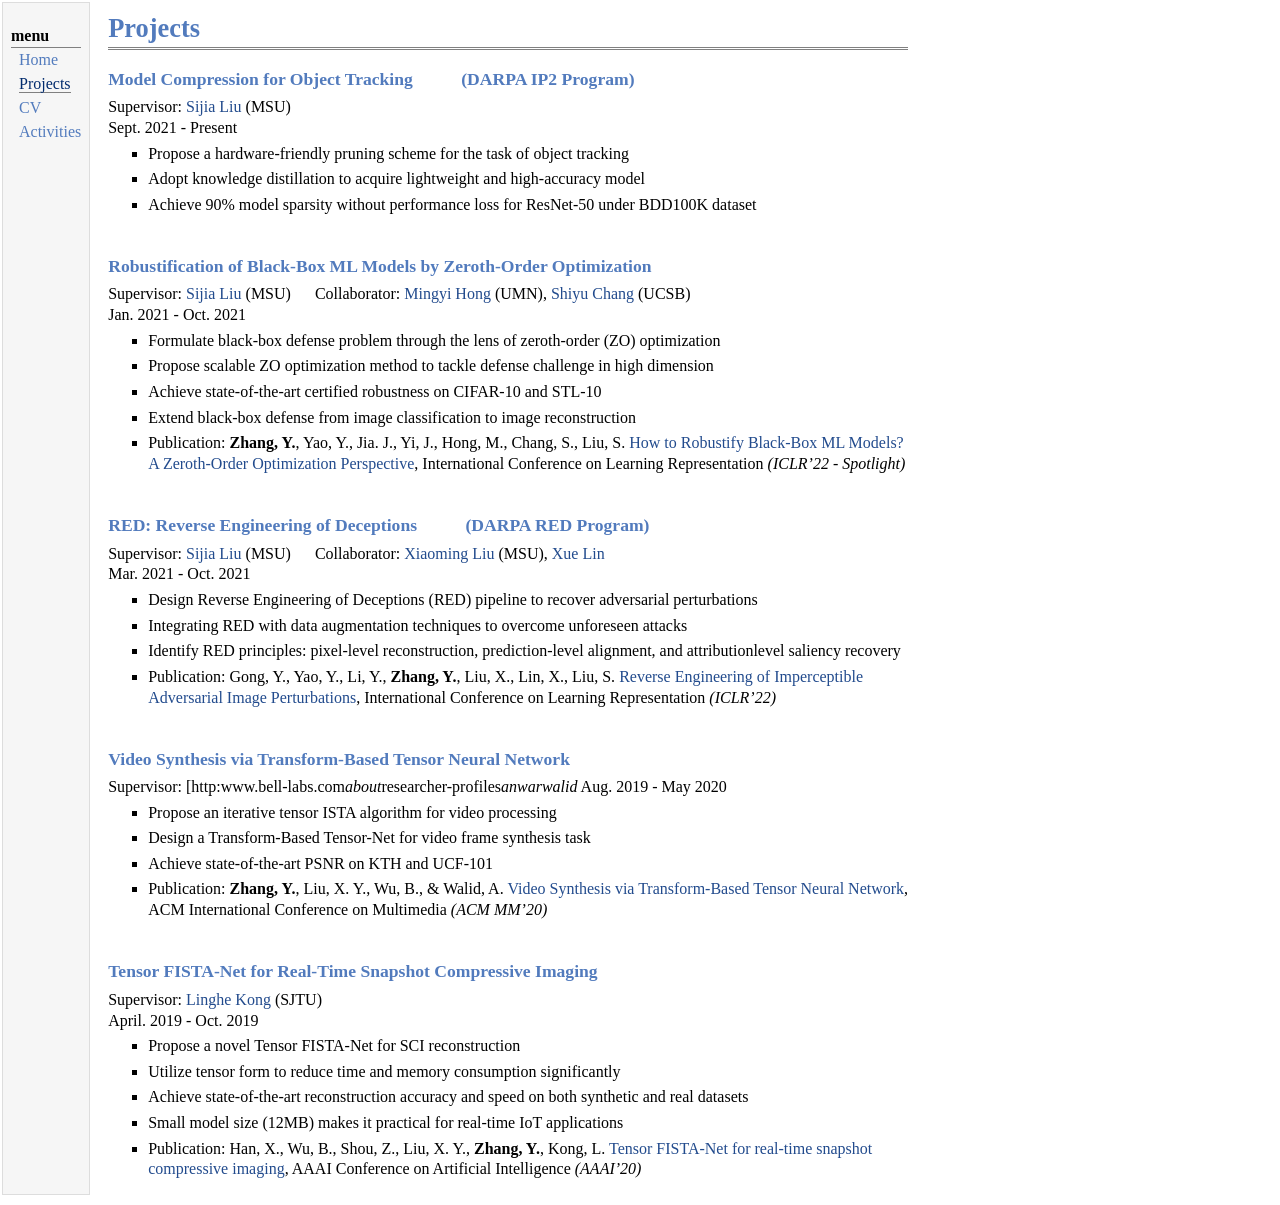
==== projects.html @ 04802327 "Add files via upload" ====
<!DOCTYPE html PUBLIC "-//W3C//DTD XHTML 1.1//EN"
  "http://www.w3.org/TR/xhtml11/DTD/xhtml11.dtd">
<html xmlns="http://www.w3.org/1999/xhtml" xml:lang="en">
<head>
<meta name="generator" content="jemdoc, see http://jemdoc.jaboc.net/" />
<meta http-equiv="Content-Type" content="text/html;charset=utf-8" />
<link rel="stylesheet" href="jemdoc.css" type="text/css" />
<title>Projects</title>
</head>
<body>
<table summary="Table for page layout." id="tlayout">
<tr valign="top">
<td id="layout-menu">
<div class="menu-category">menu</div>
<div class="menu-item"><a href="index.html">Home</a></div>
<div class="menu-item"><a href="projects.html" class="current">Projects</a></div>
<div class="menu-item"><a href="links\YimengZhang_CV.pdf">CV</a></div>
<div class="menu-item"><a href="https://damon19950223.github.io">Activities</a></div>
</td>
<td id="layout-content">
<div id="toptitle">
<h1>Projects</h1>
</div>
<h3>Model Compression for Object Tracking  &nbsp;&nbsp;&nbsp;&nbsp;&nbsp;&nbsp;&nbsp;&nbsp;&nbsp;  (DARPA IP2 Program)     </h3>
<p>Supervisor: <a href="https://lsjxjtu.github.io">Sijia Liu</a> (MSU) <br />
Sept. 2021 - Present</p>
<ul>
<li><p>Propose a hardware-friendly pruning scheme for the task of object tracking</p>
</li>
<li><p>Adopt knowledge distillation to acquire lightweight and high-accuracy model</p>
</li>
<li><p>Achieve 90% model sparsity without performance loss for ResNet-50 under BDD100K dataset
<br />
<br /></p>
</li>
</ul>
<h3>Robustification of Black-Box ML Models by Zeroth-Order Optimization  &nbsp;&nbsp;&nbsp;&nbsp;&nbsp;&nbsp;&nbsp;&nbsp;&nbsp;&nbsp;&nbsp;&nbsp;&nbsp;&nbsp;&nbsp;&nbsp;&nbsp;&nbsp;&nbsp;&nbsp;&nbsp; </h3>
<p>Supervisor: <a href="https://lsjxjtu.github.io">Sijia Liu</a> (MSU) &nbsp;&nbsp;&nbsp;&nbsp;  Collaborator: <a href="https://people.ece.umn.edu/~mhong/mingyi.html">Mingyi Hong</a> (UMN), <a href="https://engineering.ucsb.edu/people/shiyu-chang">Shiyu Chang</a> (UCSB) <br /> 
Jan. 2021 - Oct. 2021</p>
<ul>
<li><p>Formulate black-box defense problem through the lens of zeroth-order (ZO) optimization</p>
</li>
<li><p>Propose scalable ZO optimization method to tackle defense challenge in high dimension</p>
</li>
<li><p>Achieve state-of-the-art certified robustness on CIFAR-10 and STL-10</p>
</li>
<li><p>Extend black-box defense from image classification to image reconstruction</p>
</li>
<li><p>Publication: <b>Zhang, Y.</b>, Yao, Y., Jia. J., Yi, J., Hong, M., Chang, S., Liu, S. <a href="https://openreview.net/forum?id=W9G_ImpHlQd">How to Robustify Black-Box ML Models? A Zeroth-Order Optimization Perspective</a>, International Conference on Learning Representation <i>(ICLR&rsquo;22 - Spotlight)</i>
<br />
<br /></p>
</li>
</ul>
<h3>RED: Reverse Engineering of Deceptions &nbsp;&nbsp;&nbsp;&nbsp;&nbsp;&nbsp;&nbsp;&nbsp;&nbsp;  (DARPA RED Program)</h3>
<p>Supervisor: <a href="https://lsjxjtu.github.io">Sijia Liu</a> (MSU) &nbsp;&nbsp;&nbsp;&nbsp;  Collaborator: <a href="https://www.cse.msu.edu/~liuxm/index2.html">Xiaoming Liu</a> (MSU),  <a href="https://web.northeastern.edu/xuelin/">Xue Lin</a> <br />
Mar. 2021 - Oct. 2021</p>
<ul>
<li><p>Design Reverse Engineering of Deceptions (RED) pipeline to recover adversarial perturbations</p>
</li>
<li><p>Integrating RED with data augmentation techniques to overcome unforeseen attacks</p>
</li>
<li><p>Identify RED principles: pixel-level reconstruction, prediction-level alignment, and attributionlevel saliency recovery</p>
</li>
<li><p>Publication: Gong, Y., Yao, Y., Li, Y., <b>Zhang, Y.</b>, Liu, X., Lin, X., Liu, S. <a href="https://openreview.net/forum?id=gpp7cf0xdfN">Reverse Engineering of Imperceptible Adversarial Image Perturbations</a>, International Conference on Learning Representation <i>(ICLR&rsquo;22)</i>
<br />
<br /></p>
</li>
</ul>
<h3>Video Synthesis via Transform-Based Tensor Neural Network</h3>
<p>Supervisor: [http:<i></i>www.bell-labs.com<i>about</i>researcher-profiles<i>anwarwalid</i>
Aug. 2019 - May 2020</p>
<ul>
<li><p>Propose an iterative tensor ISTA algorithm for video processing</p>
</li>
<li><p>Design a Transform-Based Tensor-Net for video frame synthesis task</p>
</li>
<li><p>Achieve state-of-the-art PSNR on KTH and UCF-101</p>
</li>
<li><p>Publication: <b>Zhang, Y.</b>, Liu, X. Y., Wu, B., &amp; Walid, A. <a href="https://dl.acm.org/doi/abs/10.1145/3394171.3413527">Video Synthesis via Transform-Based Tensor Neural Network</a>, ACM International Conference on Multimedia <i>(ACM MM&rsquo;20)</i>
<br />
<br /></p>
</li>
</ul>
<h3>Tensor FISTA-Net for Real-Time Snapshot Compressive Imaging</h3>
<p>Supervisor: <a href="https://www.cs.sjtu.edu.cn/~linghe.kong/">Linghe Kong</a> (SJTU) <br />
April. 2019 - Oct. 2019</p>
<ul>
<li><p>Propose a novel Tensor FISTA-Net for SCI reconstruction</p>
</li>
<li><p>Utilize tensor form to reduce time and memory consumption significantly</p>
</li>
<li><p>Achieve state-of-the-art reconstruction accuracy and speed on both synthetic and real datasets</p>
</li>
<li><p>Small model size (12MB) makes it practical for real-time IoT applications</p>
</li>
<li><p>Publication: Han, X., Wu, B., Shou, Z., Liu, X. Y., <b>Zhang, Y.</b>, Kong, L. <a href="https://ojs.aaai.org//index.php/AAAI/article/view/6726">Tensor FISTA-Net for real-time snapshot compressive imaging</a>, AAAI Conference on Artificial Intelligence <i>(AAAI&rsquo;20)</i></p>
</li>
</ul>
</td>
</tr>
</table>
</body>
</html>
---- jemdoc.css ----
/* Default css file for jemdoc. */

table#tlayout {
	border: none;
	border-collapse: separate;
	background: white;
}

body {
	background: white;
	font-family: Georgia, serif;
	padding-bottom: 8px;
	margin: 0;
}

#layout-menu {
	background: #f6f6f6;
	border: 1px solid #dddddd;
	padding-top: 0.5em;
	padding-left: 8px;
	padding-right: 8px;
	font-size: 1.0em;
	width: auto;
	white-space: nowrap;
	text-align: left;
	vertical-align: top;
}

#layout-menu td {
	background: #f4f4f4;
	vertical-align: top;
}

#layout-content {
	padding-top: 0.0em;
	padding-left: 1.0em;
	padding-right: 1.0em;
	border: none;
	background: white;
	text-align: left;
	vertical-align: top;
	min-width: 800px;
	width: 800px;
}

#layout-menu a {
	line-height: 1.5em;
	margin-left: 0.5em;
}

tt {
	background: #ffffdd;
}

pre, tt {
	font-size: 90%;
	font-family: monaco, monospace;
}

a, a > tt {
	color: #224b8d;
	text-decoration: none;
}

a:hover {
	border-bottom: 1px gray dotted;
}

#layout-menu a.current:link, #layout-menu a.current:visited {
	color: #022b6d;
	border-bottom: 1px gray solid;
}
#layout-menu a:link, #layout-menu a:visited, #layout-menu a:hover {
	color: #527bbd;
	text-decoration: none;
}
#layout-menu a:hover {
	text-decoration: none;
}

div.menu-category {
	border-bottom: 1px solid gray;
	margin-top: 0.8em;
	padding-top: 0.2em;
	padding-bottom: 0.1em;
	font-weight: bold;
}

div.menu-item {
	padding-left: 16px;
	text-indent: -16px;
}

div#toptitle {
	padding-bottom: 0.2em;
	margin-bottom: 1.5em;
	border-bottom: 3px double gray;
}

/* Reduce space if we begin the page with a title. */
div#toptitle + h2, div#toptitle + h3 {
	margin-top: -0.7em;
}

div#subtitle {
	margin-top: 0.0em;
	margin-bottom: 0.0em;
	padding-top: 0em;
	padding-bottom: 0.1em;
}

em {
	font-style: italic;
}

strong {
	font-weight: bold;
}


h1, h2, h3 {
	color: #527bbd;
	margin-top: 0.7em;
	margin-bottom: 0.3em;
	padding-bottom: 0.2em;
	line-height: 1.0;
	padding-top: 0.5em;
	border-bottom: 1px solid #aaaaaa;
}

h1 {
	font-size: 165%;
}

h2 {
	padding-top: 0.8em;
	font-size: 125%;
}

h2 + h3 {
	padding-top: 0.2em;
}

h3 {
	font-size: 110%;
	border-bottom: none;
}

p {
	margin-top: 0.0em;
	margin-bottom: 0.8em;
	padding: 0;
	line-height: 1.3;
}

pre {
	padding: 0;
	margin: 0;
}

div#footer {
	font-size: small;
	border-top: 1px solid #c0c0c0;
	padding-top: 0.1em;
	margin-top: 4.0em;
	color: #c0c0c0;
}

div#footer a {
	color: #80a0b0;
}

div#footer-text {
	float: left;
	padding-bottom: 8px;
}

ul, ol, dl {
	margin-top: 0.2em;
	padding-top: 0;
	margin-bottom: 0.8em;
}

dt {
	margin-top: 0.5em;
	margin-bottom: 0;
}

dl {
	margin-left: 20px;
}

dd {
	color: #222222;
}

dd > *:first-child {
	margin-top: 0;
}

ul {
	list-style-position: outside;
	list-style-type: square;
}

p + ul, p + ol {
	margin-top: -0.5em;
}

li ul, li ol {
	margin-top: -0.3em;
}

ol {
	list-style-position: outside;
	list-style-type: decimal;
}

li p, dd p {
	margin-bottom: 0.3em;
}


ol ol {
	list-style-type: lower-alpha;
}

ol ol ol {
	list-style-type: lower-roman;
}

p + div.codeblock {
	margin-top: -0.6em;
}

div.codeblock, div.infoblock {
	margin-right: 0%;
	margin-top: 1.2em;
	margin-bottom: 1.3em;
}

div.blocktitle {
	font-weight: bold;
	color: #cd7b62;
	margin-top: 1.2em;
	margin-bottom: 0.1em;
}

div.blockcontent {
	border: 1px solid silver;
	padding: 0.3em 0.5em;
}

div.infoblock > div.blockcontent {
	background: #ffffee;
}

div.blockcontent p + ul, div.blockcontent p + ol {
	margin-top: 0.4em;
}

div.infoblock p {
	margin-bottom: 0em;
}

div.infoblock li p, div.infoblock dd p {
	margin-bottom: 0.5em;
}

div.infoblock p + p {
	margin-top: 0.8em;
}

div.codeblock > div.blockcontent {
	background: #f6f6f6;
}

span.pycommand {
	color: #000070;
}

span.statement {
	color: #008800;
}
span.builtin {
	color: #000088;
}
span.special {
	color: #990000;
}
span.operator {
	color: #880000;
}
span.error {
	color: #aa0000;
}
span.comment, span.comment > *, span.string, span.string > * {
	color: #606060;
}

@media print {
	#layout-menu {
		display: none;
	}

}

#fwtitle {
	margin: 2px;
}

#fwtitle #toptitle {
	padding-left: 0.5em;
	margin-bottom: 0.5em;
}

#layout-content h1:first-child, #layout-content h2:first-child, #layout-content h3:first-child {
	margin-top: -0.7em;
}

div#toptitle h1, #layout-content div#toptitle h1 {
	margin-bottom: 0.0em;
	padding-bottom: 0.1em;
	padding-top: 0;
	margin-top: 0.5em;
	border-bottom: none;
}

img.eq {
	padding: 0;
	padding-left: 0.1em;
	padding-right: 0.1em;
	margin: 0;
}

img.eqwl {
	padding-left: 2em;
	padding-top: 0.6em;
	padding-bottom: 0.2em;
	margin: 0;
}

table {
	border: 2px solid black;
	border-collapse: collapse;
}

td {
	padding: 2px;
	padding-left: 0.5em;
	padding-right: 0.5em;
	text-align: center;
	border: 1px solid gray;
}

table + table {
	margin-top: 1em;
}

tr.heading {
	font-weight: bold;
	border-bottom: 2px solid black;
}

img {
	border: none;
}

table.imgtable, table.imgtable td {
	border: none;
	text-align: left;
}
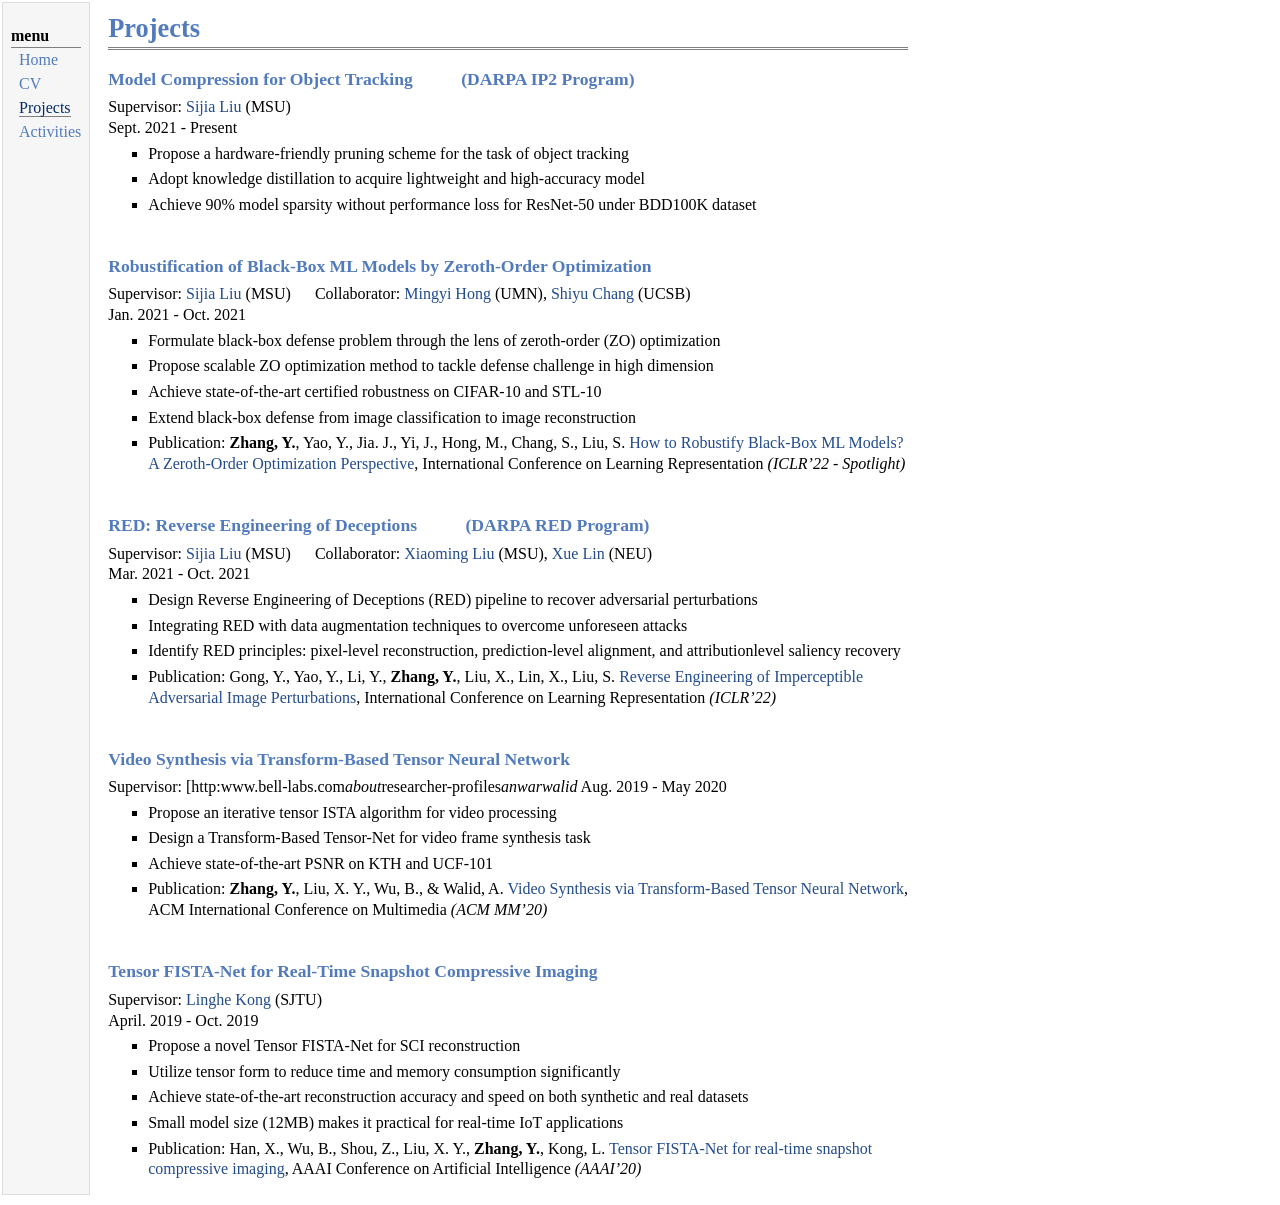
==== commit 7f45d8ef: "Add files via upload" ====
--- a/projects.html
+++ b/projects.html
@@ -13,8 +13,8 @@
 <td id="layout-menu">
 <div class="menu-category">menu</div>
 <div class="menu-item"><a href="index.html">Home</a></div>
+<div class="menu-item"><a href="links\YimengZhang_CV.pdf">CV</a></div>
 <div class="menu-item"><a href="projects.html" class="current">Projects</a></div>
-<div class="menu-item"><a href="links\YimengZhang_CV.pdf">CV</a></div>
 <div class="menu-item"><a href="https://damon19950223.github.io">Activities</a></div>
 </td>
 <td id="layout-content">
@@ -52,7 +52,7 @@
 </li>
 </ul>
 <h3>RED: Reverse Engineering of Deceptions &nbsp;&nbsp;&nbsp;&nbsp;&nbsp;&nbsp;&nbsp;&nbsp;&nbsp;  (DARPA RED Program)</h3>
-<p>Supervisor: <a href="https://lsjxjtu.github.io">Sijia Liu</a> (MSU) &nbsp;&nbsp;&nbsp;&nbsp;  Collaborator: <a href="https://www.cse.msu.edu/~liuxm/index2.html">Xiaoming Liu</a> (MSU),  <a href="https://web.northeastern.edu/xuelin/">Xue Lin</a> <br />
+<p>Supervisor: <a href="https://lsjxjtu.github.io">Sijia Liu</a> (MSU) &nbsp;&nbsp;&nbsp;&nbsp;  Collaborator: <a href="https://www.cse.msu.edu/~liuxm/index2.html">Xiaoming Liu</a> (MSU),  <a href="https://web.northeastern.edu/xuelin/">Xue Lin</a> (NEU) <br />
 Mar. 2021 - Oct. 2021</p>
 <ul>
 <li><p>Design Reverse Engineering of Deceptions (RED) pipeline to recover adversarial perturbations</p>
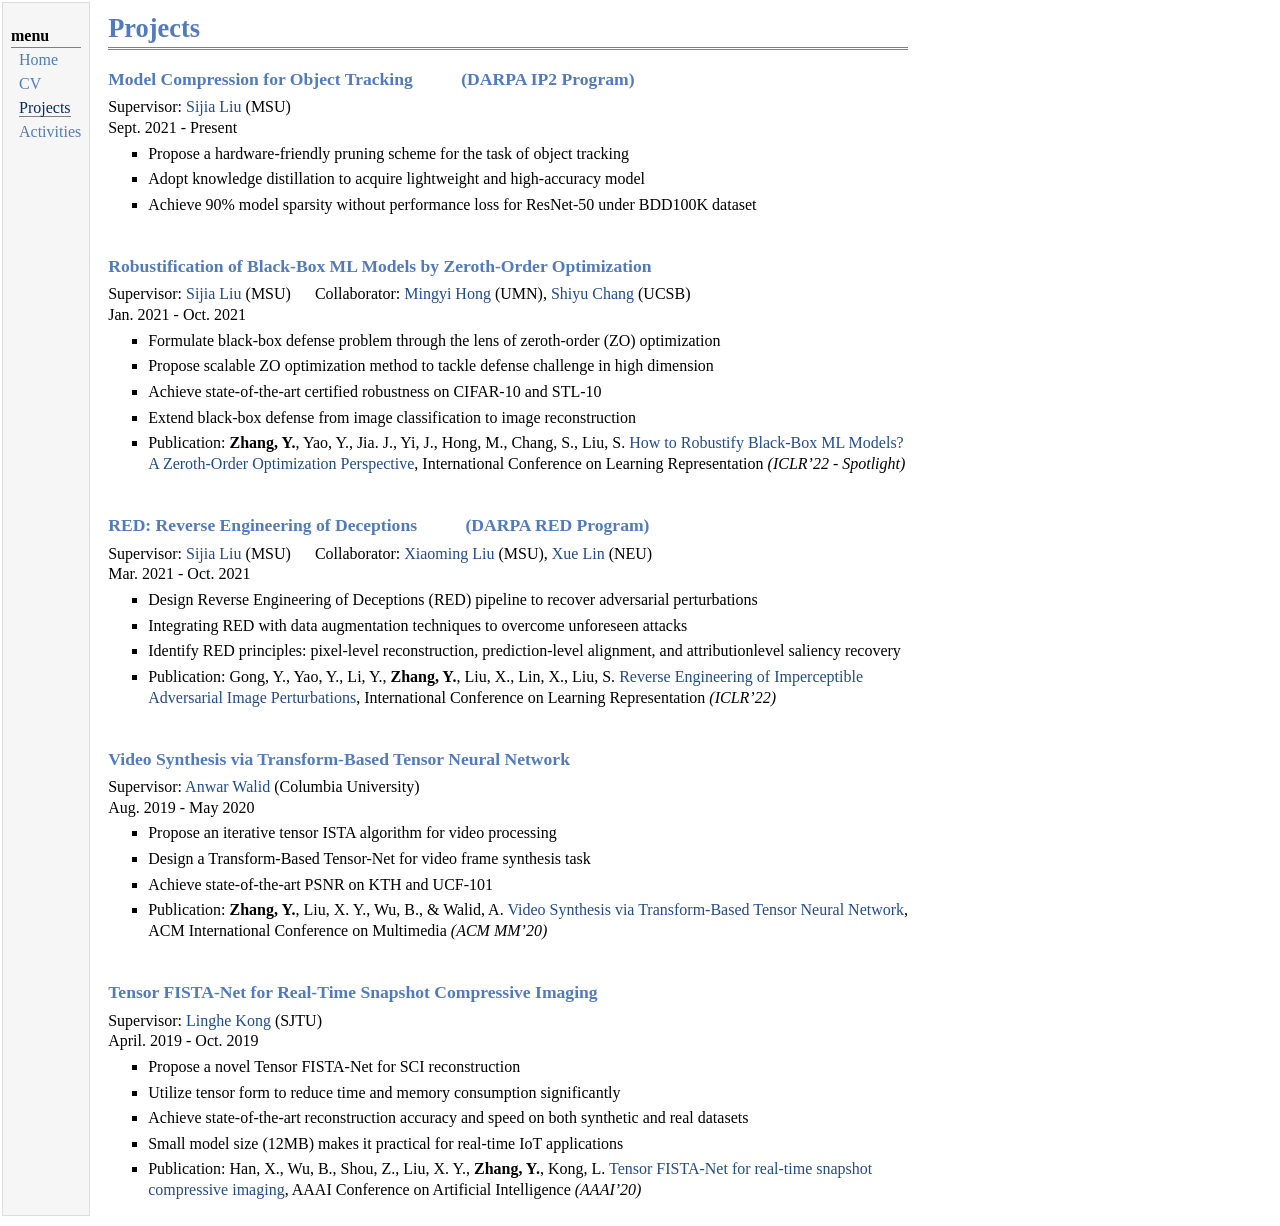
==== commit e1f7611b: "Add files via upload" ====
--- a/projects.html
+++ b/projects.html
@@ -67,7 +67,7 @@
 </li>
 </ul>
 <h3>Video Synthesis via Transform-Based Tensor Neural Network</h3>
-<p>Supervisor: [http:<i></i>www.bell-labs.com<i>about</i>researcher-profiles<i>anwarwalid</i>
+<p>Supervisor: <a href="http://www.bell-labs.com/about/researcher-profiles/anwarwalid">Anwar Walid</a> (Columbia University) <br />
 Aug. 2019 - May 2020</p>
 <ul>
 <li><p>Propose an iterative tensor ISTA algorithm for video processing</p>
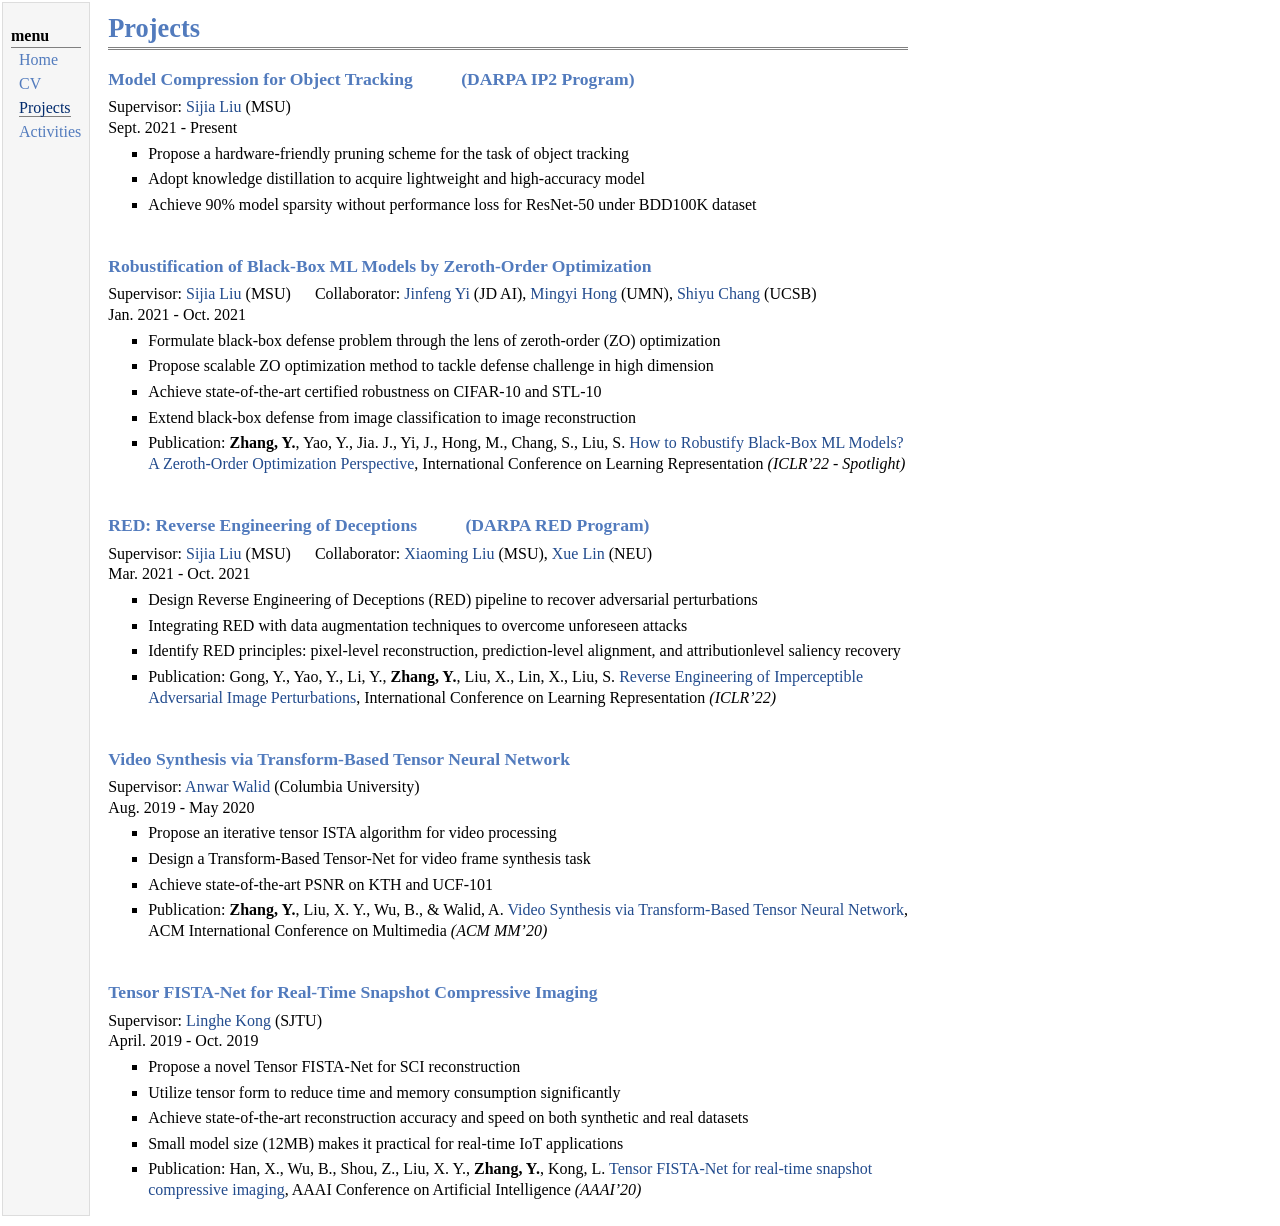
==== commit 0fb42114: "Add files via upload" ====
--- a/projects.html
+++ b/projects.html
@@ -35,7 +35,7 @@
 </li>
 </ul>
 <h3>Robustification of Black-Box ML Models by Zeroth-Order Optimization  &nbsp;&nbsp;&nbsp;&nbsp;&nbsp;&nbsp;&nbsp;&nbsp;&nbsp;&nbsp;&nbsp;&nbsp;&nbsp;&nbsp;&nbsp;&nbsp;&nbsp;&nbsp;&nbsp;&nbsp;&nbsp; </h3>
-<p>Supervisor: <a href="https://lsjxjtu.github.io">Sijia Liu</a> (MSU) &nbsp;&nbsp;&nbsp;&nbsp;  Collaborator: <a href="https://people.ece.umn.edu/~mhong/mingyi.html">Mingyi Hong</a> (UMN), <a href="https://engineering.ucsb.edu/people/shiyu-chang">Shiyu Chang</a> (UCSB) <br /> 
+<p>Supervisor: <a href="https://lsjxjtu.github.io">Sijia Liu</a> (MSU) &nbsp;&nbsp;&nbsp;&nbsp;  Collaborator: <a href="https://jinfengyi.net">Jinfeng Yi</a> (JD AI), <a href="https://people.ece.umn.edu/~mhong/mingyi.html">Mingyi Hong</a> (UMN), <a href="https://engineering.ucsb.edu/people/shiyu-chang">Shiyu Chang</a> (UCSB) <br /> 
 Jan. 2021 - Oct. 2021</p>
 <ul>
 <li><p>Formulate black-box defense problem through the lens of zeroth-order (ZO) optimization</p>
